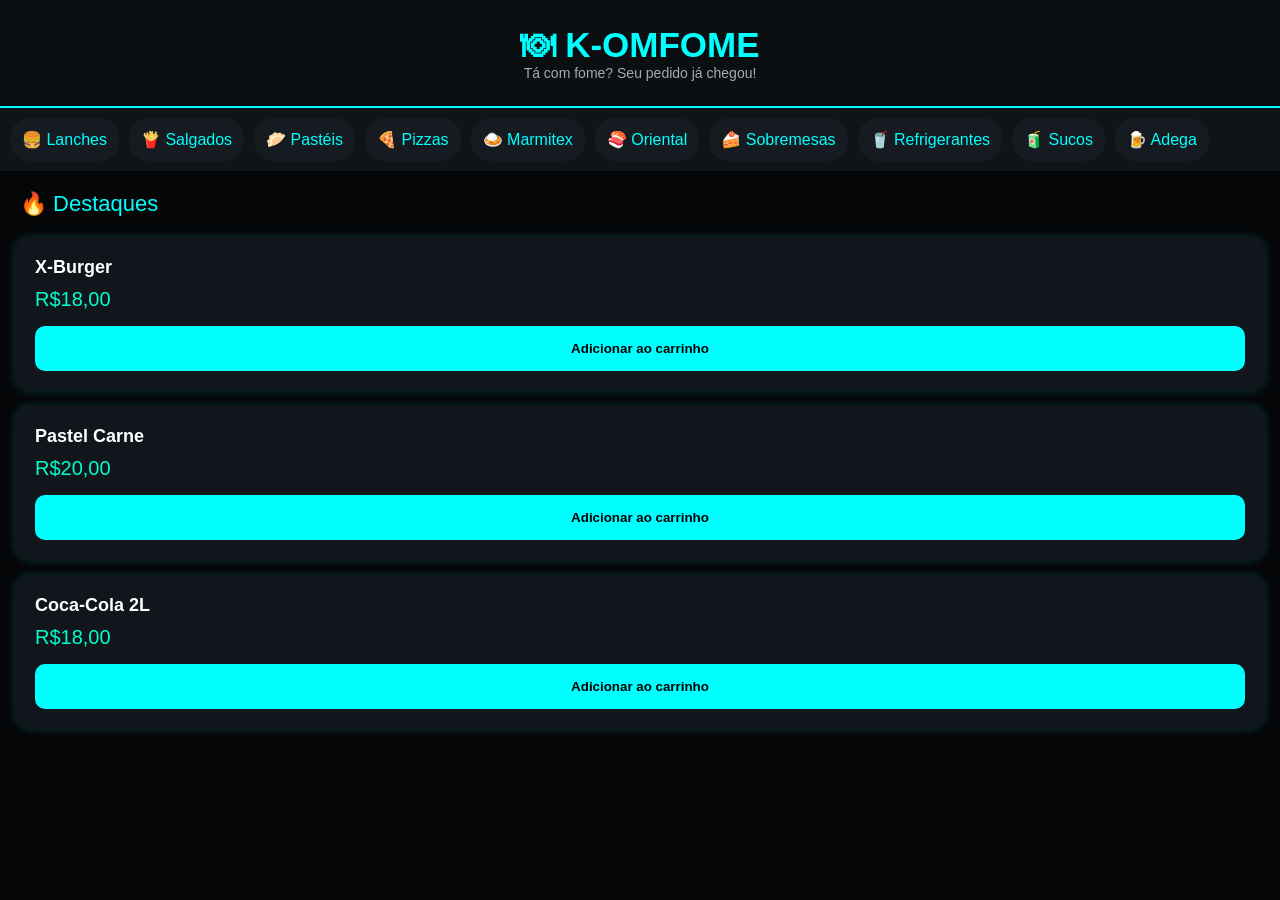
==== index.html @ 5aea2b07 "Add initial HTML structure for K-OMFOME" ====
<!DOCTYPE html>
<html>

<head>

<title>K-OMFOME</title>

<meta charset="UTF-8">

<meta name="viewport"
content="width=device-width, initial-scale=1">

<style>

*{
box-sizing:border-box;
}

body{
margin:0;
background:#050608;
font-family:Arial;
color:white;
}

.header{
background:#0b0f12;
padding:25px;
text-align:center;
border-bottom:2px solid cyan;
}

.logo{
font-size:35px;
font-weight:bold;
color:cyan;
}

.slogan{
color:#aaa;
font-size:14px;
}

.menu{
display:flex;
overflow:auto;
padding:10px;
gap:10px;
background:#101418;
}

.botao{
background:#151b20;
padding:12px;
border-radius:20px;
color:cyan;
white-space:nowrap;
}

.titulo{
font-size:22px;
margin:20px;
color:cyan;
}

.card{

background:#11161c;

margin:15px;

padding:20px;

border-radius:15px;

box-shadow:0 0 10px rgba(0,255,255,.2);

}

.nome{

font-size:18px;

font-weight:bold;

}

.preco{

margin-top:10px;

color:#00ffcc;

font-size:20px;

}

button{

width:100%;

margin-top:15px;

padding:15px;

border:none;

border-radius:10px;

background:cyan;

font-weight:bold;

}

</style>

</head>

<body>

<div class="header">

<div class="logo">

🍽 K-OMFOME

</div>

<div class="slogan">

Tá com fome? Seu pedido já chegou!

</div>

</div>


<div class="menu">

<div class="botao">🍔 Lanches</div>

<div class="botao">🍟 Salgados</div>

<div class="botao">🥟 Pastéis</div>

<div class="botao">🍕 Pizzas</div>

<div class="botao">🍛 Marmitex</div>

<div class="botao">🍣 Oriental</div>

<div class="botao">🍰 Sobremesas</div>

<div class="botao">🥤 Refrigerantes</div>

<div class="botao">🧃 Sucos</div>

<div class="botao">🍺 Adega</div>

</div>


<div class="titulo">

🔥 Destaques

</div>


<div class="card">

<div class="nome">

X-Burger

</div>

<div class="preco">

R$18,00

</div>

<button>

Adicionar ao carrinho

</button>

</div>



<div class="card">

<div class="nome">

Pastel Carne

</div>

<div class="preco">

R$20,00

</div>

<button>

Adicionar ao carrinho

</button>

</div>


<div class="card">

<div class="nome">

Coca-Cola 2L

</div>

<div class="preco">

R$18,00

</div>

<button>

Adicionar ao carrinho

</button>

</div>

</body>

</html>
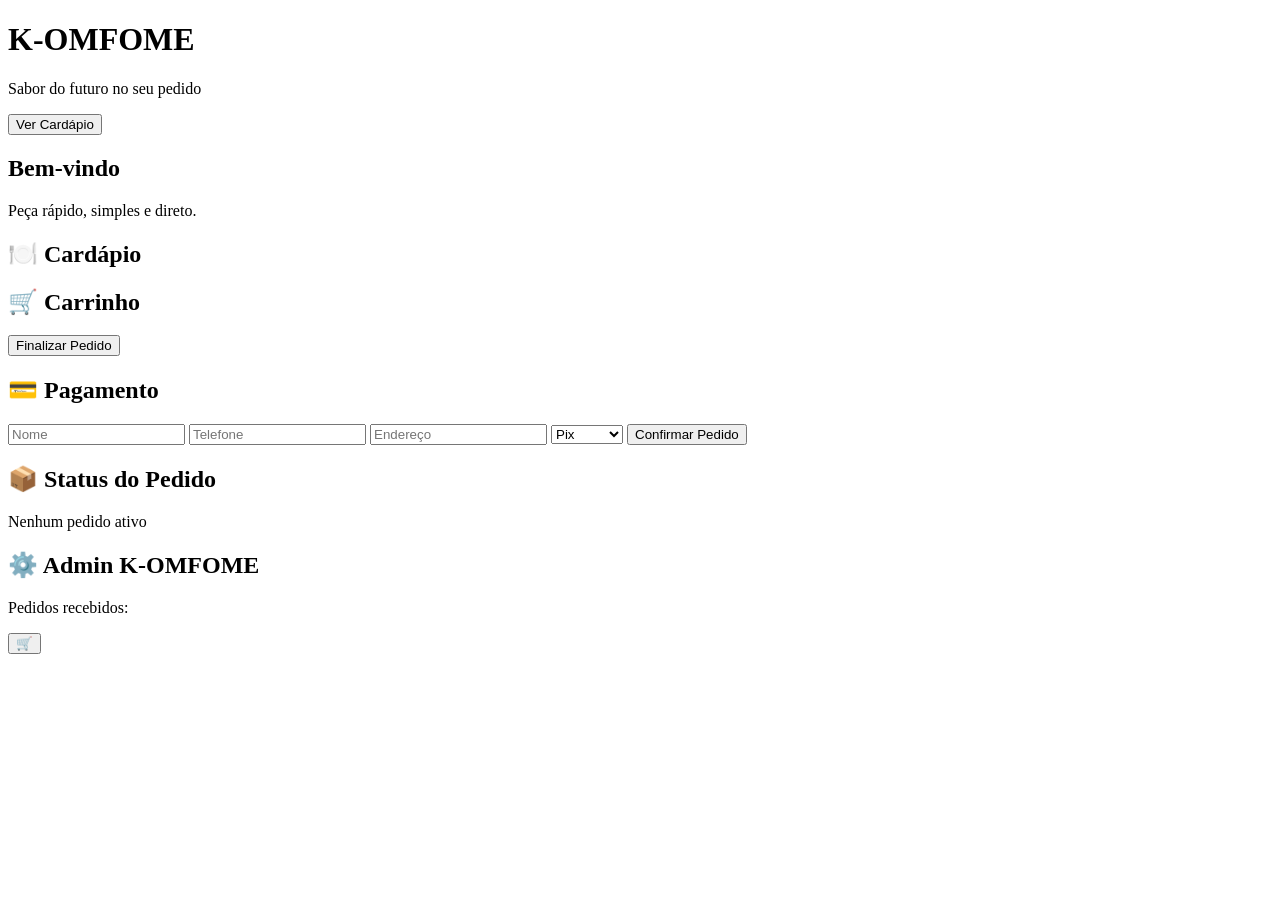
==== commit 10569c6a: "Refactor index.html for improved layout and features Updated HTML structure and added new elements f" ====
--- a/index.html
+++ b/index.html
@@ -1,242 +1,93 @@
 <!DOCTYPE html>
-<html>
-
+<html lang="pt-br">
 <head>
-
-<title>K-OMFOME</title>
-
-<meta charset="UTF-8">
-
-<meta name="viewport"
-content="width=device-width, initial-scale=1">
-
-<style>
-
-*{
-box-sizing:border-box;
-}
-
-body{
-margin:0;
-background:#050608;
-font-family:Arial;
-color:white;
-}
-
-.header{
-background:#0b0f12;
-padding:25px;
-text-align:center;
-border-bottom:2px solid cyan;
-}
-
-.logo{
-font-size:35px;
-font-weight:bold;
-color:cyan;
-}
-
-.slogan{
-color:#aaa;
-font-size:14px;
-}
-
-.menu{
-display:flex;
-overflow:auto;
-padding:10px;
-gap:10px;
-background:#101418;
-}
-
-.botao{
-background:#151b20;
-padding:12px;
-border-radius:20px;
-color:cyan;
-white-space:nowrap;
-}
-
-.titulo{
-font-size:22px;
-margin:20px;
-color:cyan;
-}
-
-.card{
-
-background:#11161c;
-
-margin:15px;
-
-padding:20px;
-
-border-radius:15px;
-
-box-shadow:0 0 10px rgba(0,255,255,.2);
-
-}
-
-.nome{
-
-font-size:18px;
-
-font-weight:bold;
-
-}
-
-.preco{
-
-margin-top:10px;
-
-color:#00ffcc;
-
-font-size:20px;
-
-}
-
-button{
-
-width:100%;
-
-margin-top:15px;
-
-padding:15px;
-
-border:none;
-
-border-radius:10px;
-
-background:cyan;
-
-font-weight:bold;
-
-}
-
-</style>
-
+  <meta charset="UTF-8">
+  <meta name="viewport" content="width=device-width, initial-scale=1.0">
+  <title>K-OMFOME</title>
+  <link rel="stylesheet" href="style.css">
+  <link rel="manifest" href="manifest.json">
 </head>
 
 <body>
 
-<div class="header">
+<!-- HEADER -->
+<header class="topo">
+  <h1>K-OMFOME</h1>
+  <p>Sabor do futuro no seu pedido</p>
+  <button onclick="abrirSecao('cardapio')">Ver Cardápio</button>
+</header>
 
-<div class="logo">
+<!-- HOME -->
+<section id="home" class="secao ativa">
+  <h2>Bem-vindo</h2>
+  <p>Peça rápido, simples e direto.</p>
+</section>
 
-🍽 K-OMFOME
+<!-- CARDÁPIO -->
+<section id="cardapio" class="secao">
 
-</div>
+  <h2>🍽️ Cardápio</h2>
 
-<div class="slogan">
+  <div id="produtos"></div>
 
-Tá com fome? Seu pedido já chegou!
+</section>
 
-</div>
+<!-- CARRINHO -->
+<section id="carrinho" class="secao">
 
-</div>
+  <h2>🛒 Carrinho</h2>
 
+  <div id="itensCarrinho"></div>
 
-<div class="menu">
+  <h3 id="total"></h3>
 
-<div class="botao">🍔 Lanches</div>
+  <button onclick="irCheckout()">Finalizar Pedido</button>
 
-<div class="botao">🍟 Salgados</div>
+</section>
 
-<div class="botao">🥟 Pastéis</div>
+<!-- CHECKOUT -->
+<section id="checkout" class="secao">
 
-<div class="botao">🍕 Pizzas</div>
+  <h2>💳 Pagamento</h2>
 
-<div class="botao">🍛 Marmitex</div>
+  <input placeholder="Nome" id="nome">
+  <input placeholder="Telefone" id="telefone">
+  <input placeholder="Endereço" id="endereco">
 
-<div class="botao">🍣 Oriental</div>
+  <select id="pagamento">
+    <option>Pix</option>
+    <option>Dinheiro</option>
+    <option>Cartão</option>
+    <option>Entrega</option>
+  </select>
 
-<div class="botao">🍰 Sobremesas</div>
+  <button onclick="finalizarPedido()">Confirmar Pedido</button>
 
-<div class="botao">🥤 Refrigerantes</div>
+</section>
 
-<div class="botao">🧃 Sucos</div>
+<!-- STATUS -->
+<section id="status" class="secao">
 
-<div class="botao">🍺 Adega</div>
+  <h2>📦 Status do Pedido</h2>
+  <p id="statusTexto">Nenhum pedido ativo</p>
+  <p id="codigoPedido"></p>
 
-</div>
+</section>
 
+<!-- ADMIN -->
+<section id="admin" class="secao">
 
-<div class="titulo">
+  <h2>⚙️ Admin K-OMFOME</h2>
 
-🔥 Destaques
+  <p>Pedidos recebidos:</p>
+  <div id="painelPedidos"></div>
 
-</div>
+</section>
 
+<!-- BOTÃO FLUTUANTE -->
+<button class="flutuante" onclick="abrirSecao('carrinho')">🛒</button>
 
-<div class="card">
-
-<div class="nome">
-
-X-Burger
-
-</div>
-
-<div class="preco">
-
-R$18,00
-
-</div>
-
-<button>
-
-Adicionar ao carrinho
-
-</button>
-
-</div>
-
-
-
-<div class="card">
-
-<div class="nome">
-
-Pastel Carne
-
-</div>
-
-<div class="preco">
-
-R$20,00
-
-</div>
-
-<button>
-
-Adicionar ao carrinho
-
-</button>
-
-</div>
-
-
-<div class="card">
-
-<div class="nome">
-
-Coca-Cola 2L
-
-</div>
-
-<div class="preco">
-
-R$18,00
-
-</div>
-
-<button>
-
-Adicionar ao carrinho
-
-</button>
-
-</div>
+<script src="script.js"></script>
 
 </body>
-
 </html>
